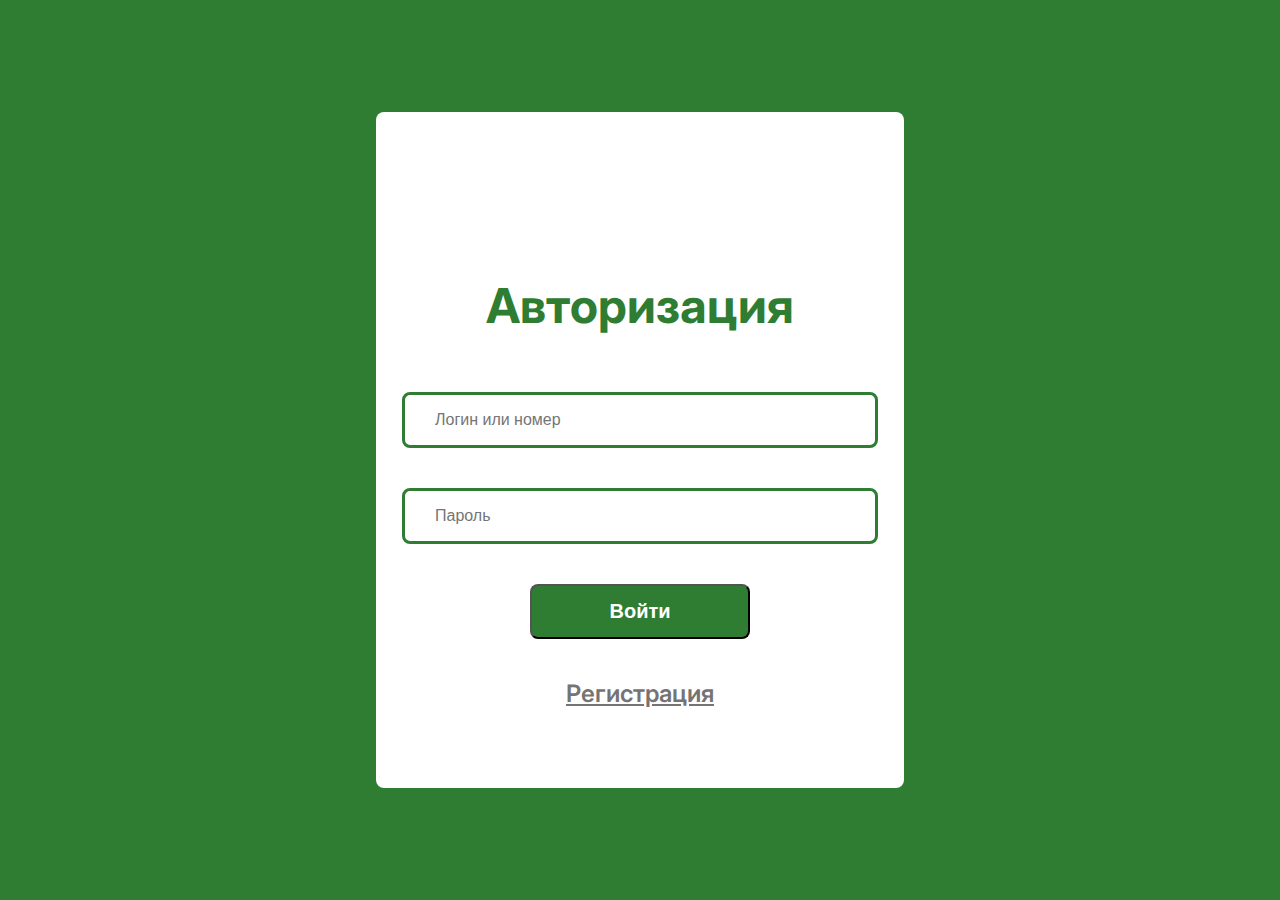
==== authPage/index.html @ 4faa45eb "v1.0" ====
<!DOCTYPE html>
<html lang="en">
<head>
    <meta charset="UTF-8">
    <meta name="viewport" content="width=device-width, initial-scale=1.0">
    <title>Авторизация</title>
    <link rel="stylesheet" href="./css/style.css">
</head>
<body>
    <div class="form-container">
        <form action='/login'>
            <h1>Авторизация</h1>
            <div class="field">
                <label for='username'>
                    Логин или номер 
                </label>
                <input type='text' id='text' name='number' placeholder="Логин или номер"><br>
            </div>
            <div class="field">
                <label for='password'>
                    Пароль
                </label>
                <input type='password' id='password' name='password' placeholder="Пароль"><br>
            </div>
            <div class="field">
                <input type='submit' id="btn" value='Войти'>
            </div>

            <a href="./../registrPage/regIndex.html" class="registr">Регистрация</a>
        </form>
        <script src="scripts.js"></script>
      
    </div>
</body>
</html>
---- authPage/css/style.css ----
@import url(./../../reset/reset.css);
@import url('https://fonts.googleapis.com/css2?family=Inter:wght@100..900&display=swap');

html, body {
  font-family: "Inter", sans-serif;

  height: 100%;
  margin: 0;
  display: flex;
  align-items: center;
  justify-content: center;

  background-color: #2E7D32;
}

.form-container {
  display: flex;
  align-items: center;
  justify-content: center;
  width: 100%;
}

form {
  background-color: white;
  border-radius: 8px;
}

h1 {
  padding: 131px 110px 25px;
  text-align: center;

  color: #2E7D32;
  font-weight: 700;
  font-size: 48px;
}

.field {
  display: flex;
  align-items: center;
  justify-content: center;

  margin-bottom: 40px;
  position: relative;
}

label{
  position: absolute;

  top: -25px;
  left: 5px;

  color: white;
  font-weight: 400;
  font-size: 14px;
}

input {
  font-size: 16px;
  width: 410px;
}

#text, #password{
  border: 3px #2E7D32 solid;
  border-radius: 8px;
  padding: 16px 30px;
}

#btn {
  width: 220px;
  height: 55px;

  font-size: 20px;
  font-weight: 700;
  border-radius: 8px;
  background-color: #2E7D32;
  color: white;
}

.registr{
  display: flex;
  align-items: center;
  justify-content: center;
  margin-bottom: 80px;

  color: #757373;
  font-size: 24px;
  font-weight: 600;
}
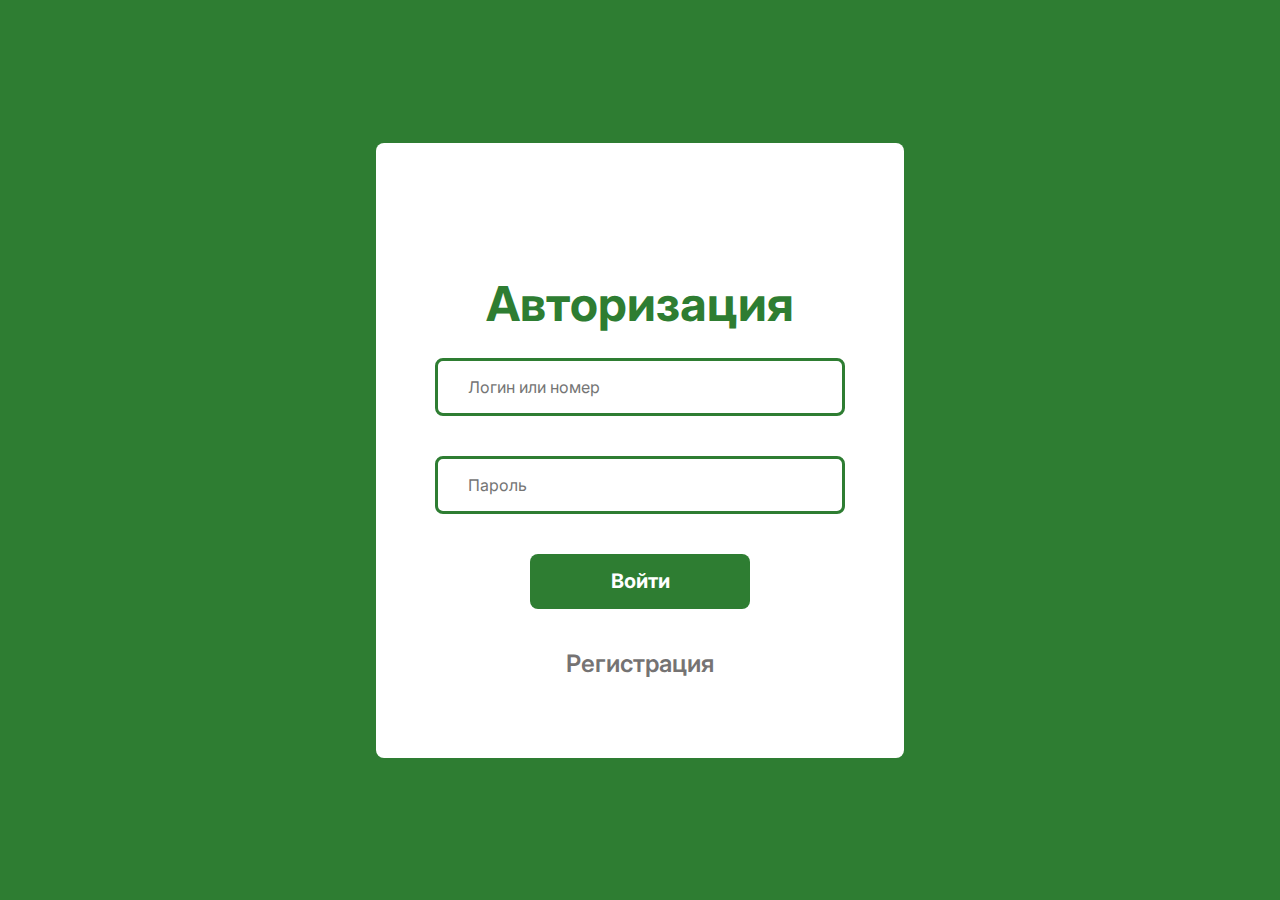
==== commit fe7f5686: "v1.0.0" ====
--- a/authPage/index.html
+++ b/authPage/index.html
@@ -28,7 +28,7 @@
 
             <a href="./../registrPage/regIndex.html" class="registr">Регистрация</a>
         </form>
-        <script src="scripts.js"></script>
+        <script src="script.js"></script>
       
     </div>
 </body>
